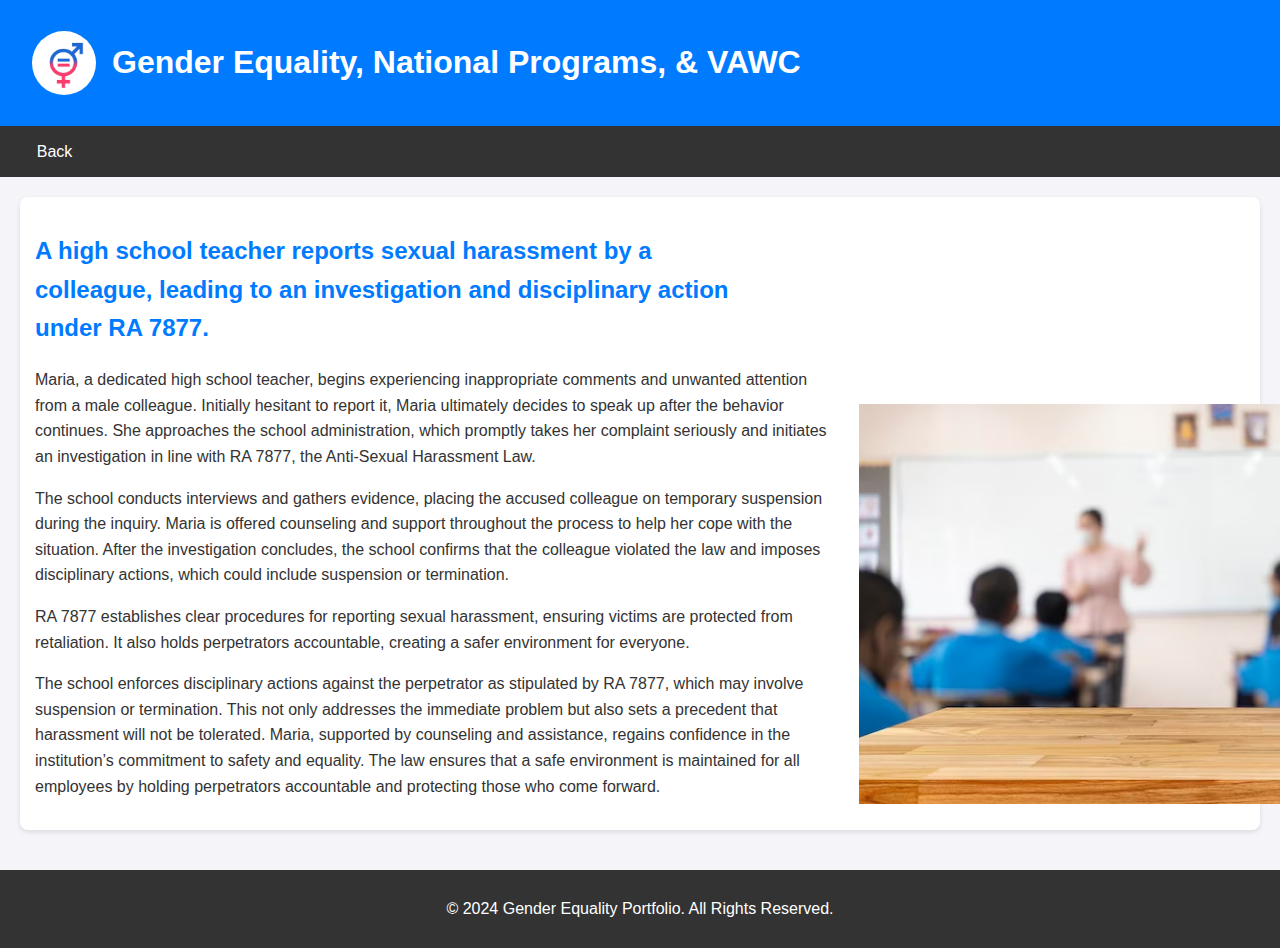
==== assets/pages/caseScene.html @ a0f55da4 "Add files via upload" ====
<!DOCTYPE html>
<html lang="en">
<head>
    <meta charset="UTF-8">
    <meta name="viewport" content="width=device-width, initial-scale=1.0">
    <title>Gender Equality & VAWC</title>
    <link rel="stylesheet" href="../css/styles.css">
    <link rel="stylesheet" href="../css/case.css">
</head>
<body>
    <header>
        <img class="headerLogo" src="../img/360_F_151051865_KNFqSWnLIKBwwTiEg2nc2DbIskFHGrDR.jpg" alt="">
        <h1 style="margin-left: 1rem;">Gender Equality, National Programs, & VAWC</h1>
    </header>
    <nav>
        <ul>
            <li><a href="../../index.html">Back</a></li>
        </ul>
    </nav>

    <main>
        <section id="case-scenario">
            <div class="caseCon">
                <div>
                    <h2>A high school teacher reports sexual harassment by a colleague, leading to an investigation and disciplinary action under RA 7877.</h2>
                    <p>Maria, a dedicated high school teacher, begins experiencing inappropriate comments and unwanted attention from a male colleague. Initially hesitant to report it, Maria ultimately decides to speak up after the behavior continues. She approaches the school administration, which promptly takes her complaint seriously and initiates an investigation in line with RA 7877, the Anti-Sexual Harassment Law.</p>
                    <p>The school conducts interviews and gathers evidence, placing the accused colleague on temporary suspension during the inquiry. Maria is offered counseling and support throughout the process to help her cope with the situation. After the investigation concludes, the school confirms that the colleague violated the law and imposes disciplinary actions, which could include suspension or termination.</p>
                    <p>RA 7877 establishes clear procedures for reporting sexual harassment, ensuring victims are protected from retaliation. It also holds perpetrators accountable, creating a safer environment for everyone.</p>
                    <p>The school enforces disciplinary actions against the perpetrator as stipulated by RA 7877, which may involve suspension or termination. This not only addresses the immediate problem but also sets a precedent that harassment will not be tolerated. Maria, supported by counseling and assistance, regains confidence in the institution’s commitment to safety and equality. The law ensures that a safe environment is maintained for all employees by holding perpetrators accountable and protecting those who come forward.</p>
                </div>
                <img class="caseImg" src="../img/blurry-instructor-teaching-school-female-teacher-standing-classroom-teaches-students-who-are-studying-listening_43780-7454.avif" alt="">
            </div>
        </section>
        
        
    </main>

    <footer>
        <p>&copy; 2024 Gender Equality Portfolio. All Rights Reserved.</p>
    </footer>
</body>
</html>
---- assets/css/styles.css ----
body {
    font-family: Arial, sans-serif;
    margin: 0;
    padding: 0;
    background-color: #f4f4f9;
    color: #333;
    line-height: 1.6;
}

html {
    scroll-behavior: smooth;
}

header {
    background: #007BFF;
    color: white;
    padding: 1em 0;
    display: flex;
    align-items: center;
}

.headerLogo {
    border-radius: 50%;
    height: 4rem;
    margin-left: 2rem;
}

nav ul {
    list-style: none;
    padding: 0;
    margin: 0;
    background: #333;
    overflow: hidden;
    display: flex;
}

nav ul li {
    margin: 0;
    margin-left: 1.5rem;
}

nav ul li a {
    text-decoration: none;
    color: white;
    padding: 0.8em;
    display: block;
}

nav ul li a:hover {
    background: #575757;
}

main {
    padding: 20px;
}

main section {
    margin-bottom: 20px;
    background: white;
    padding: 15px;
    border-radius: 8px;
    box-shadow: 0 2px 5px rgba(0, 0, 0, 0.1);
}

main section h2 {
    color: #007BFF;
}

.newsContainer {
    width: 17rem;
    padding: 15px;
    box-shadow: 0 2px 5px rgba(0, 0, 0, 0.3);
    position: relative;
}

.newsContainer img {
    width: 17rem;
    height: 10rem;
}

.newsContainer a {
    position: absolute;
    bottom: 10px;
}

.case-scenarioCon {
    display: flex; 
    justify-content: space-around;
}

.newsContainer h2:hover {
    cursor: pointer;
    text-decoration: underline;
}

footer {
    text-align: center;
    padding: 10px;
    background: #333;
    color: white;
    position: relative;
}
---- assets/css/case.css ----
.caseCon {
    display: flex;
    gap: 1.5rem;
}

.caseCon p {
    width: 50rem;
}
.caseCon h2 {
    width: 45rem;
}

.caseImg {
    height: 25rem;
    margin-top: 12rem;
}
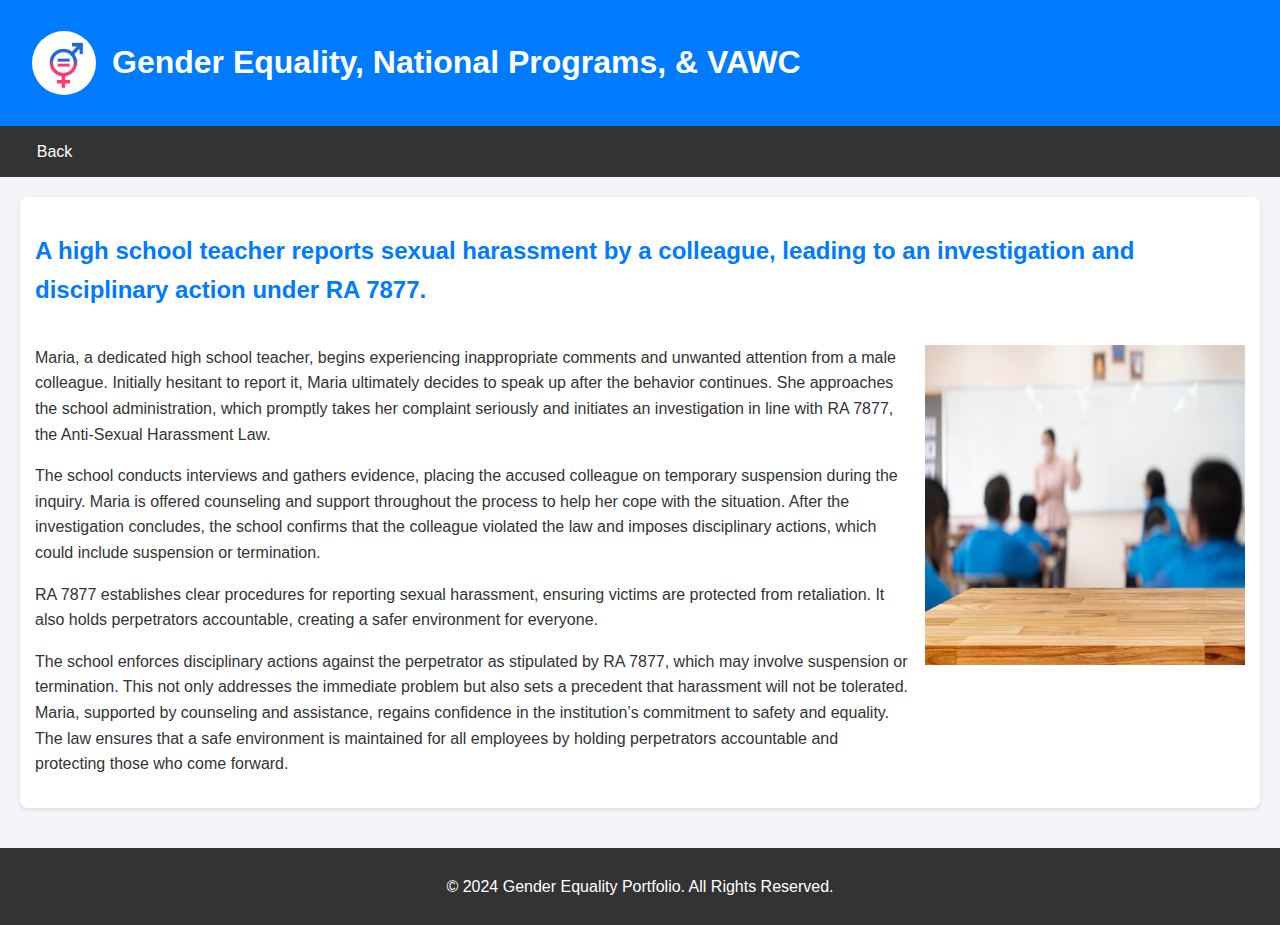
==== commit 0c112758: "Add files via upload" ====
--- a/assets/pages/caseScene.html
+++ b/assets/pages/caseScene.html
@@ -21,14 +21,19 @@
     <main>
         <section id="case-scenario">
             <div class="caseCon">
-                <div>
-                    <h2>A high school teacher reports sexual harassment by a colleague, leading to an investigation and disciplinary action under RA 7877.</h2>
-                    <p>Maria, a dedicated high school teacher, begins experiencing inappropriate comments and unwanted attention from a male colleague. Initially hesitant to report it, Maria ultimately decides to speak up after the behavior continues. She approaches the school administration, which promptly takes her complaint seriously and initiates an investigation in line with RA 7877, the Anti-Sexual Harassment Law.</p>
-                    <p>The school conducts interviews and gathers evidence, placing the accused colleague on temporary suspension during the inquiry. Maria is offered counseling and support throughout the process to help her cope with the situation. After the investigation concludes, the school confirms that the colleague violated the law and imposes disciplinary actions, which could include suspension or termination.</p>
-                    <p>RA 7877 establishes clear procedures for reporting sexual harassment, ensuring victims are protected from retaliation. It also holds perpetrators accountable, creating a safer environment for everyone.</p>
-                    <p>The school enforces disciplinary actions against the perpetrator as stipulated by RA 7877, which may involve suspension or termination. This not only addresses the immediate problem but also sets a precedent that harassment will not be tolerated. Maria, supported by counseling and assistance, regains confidence in the institution’s commitment to safety and equality. The law ensures that a safe environment is maintained for all employees by holding perpetrators accountable and protecting those who come forward.</p>
+                <h2>A high school teacher reports sexual harassment by a colleague, leading to an investigation and disciplinary action under RA 7877.</h2>
+                <div class="asdasd">
+                    <div>
+                        <p>Maria, a dedicated high school teacher, begins experiencing inappropriate comments and unwanted attention from a male colleague. Initially hesitant to report it, Maria ultimately decides to speak up after the behavior continues. She approaches the school administration, which promptly takes her complaint seriously and initiates an investigation in line with RA 7877, the Anti-Sexual Harassment Law.</p>
+                        <p>The school conducts interviews and gathers evidence, placing the accused colleague on temporary suspension during the inquiry. Maria is offered counseling and support throughout the process to help her cope with the situation. After the investigation concludes, the school confirms that the colleague violated the law and imposes disciplinary actions, which could include suspension or termination.</p>
+                        <p>RA 7877 establishes clear procedures for reporting sexual harassment, ensuring victims are protected from retaliation. It also holds perpetrators accountable, creating a safer environment for everyone.</p>
+                        <p>The school enforces disciplinary actions against the perpetrator as stipulated by RA 7877, which may involve suspension or termination. This not only addresses the immediate problem but also sets a precedent that harassment will not be tolerated. Maria, supported by counseling and assistance, regains confidence in the institution’s commitment to safety and equality. The law ensures that a safe environment is maintained for all employees by holding perpetrators accountable and protecting those who come forward.</p>
+                    </div>
+                    <div>
+                        <img class="caseImg" src="../img/blurry-instructor-teaching-school-female-teacher-standing-classroom-teaches-students-who-are-studying-listening_43780-7454.avif" alt="">
+                    </div>
                 </div>
-                <img class="caseImg" src="../img/blurry-instructor-teaching-school-female-teacher-standing-classroom-teaches-students-who-are-studying-listening_43780-7454.avif" alt="">
+                
             </div>
         </section>
         
--- a/assets/css/styles.css
+++ b/assets/css/styles.css
@@ -5,6 +5,7 @@
     background-color: #f4f4f9;
     color: #333;
     line-height: 1.6;
+    overflow-x: hidden;
 }
 
 html {
@@ -32,6 +33,7 @@
     background: #333;
     overflow: hidden;
     display: flex;
+    align-items: center;
 }
 
 nav ul li {
@@ -66,12 +68,6 @@
     color: #007BFF;
 }
 
-.newsContainer {
-    width: 17rem;
-    padding: 15px;
-    box-shadow: 0 2px 5px rgba(0, 0, 0, 0.3);
-    position: relative;
-}
 
 .newsContainer img {
     width: 17rem;
@@ -85,7 +81,9 @@
 
 .case-scenarioCon {
     display: flex; 
-    justify-content: space-around;
+    flex-wrap: wrap;
+    gap: 3rem;
+    justify-content: center;
 }
 
 .newsContainer h2:hover {
@@ -100,3 +98,255 @@
     color: white;
     position: relative;
 }
+
+/* Modal Styling */
+.modal {
+    display: none;
+    position: fixed;
+    top: 0;
+    left: 0;
+    width: 100%;
+    height: 100%;
+    background-color: rgba(0, 0, 0, 0.5);
+    overflow: auto;
+}
+
+.modal-content {
+    background-color: white;
+    margin: 10% auto;
+    padding: 20px;
+    border-radius: 8px;
+    width: 60%;
+    position: relative;
+    box-shadow: 0 5px 15px rgba(0, 0, 0, 0.3);
+}
+
+.close-btn {
+    position: absolute;
+    top: 10px;
+    right: 10px;
+    font-size: 24px;
+    cursor: pointer;
+}
+
+h2, h3 {
+    color: #007BFF;
+}
+
+ul {
+    list-style-type: disc;
+    padding-left: 20px;
+}
+
+.law-item:hover {
+    cursor: pointer;
+    color: blue;
+}
+
+#laws p {
+    text-align: justify;
+}
+
+.coverh1 {
+    margin-left: 2rem;
+    font-size: 3rem;
+    color: white;
+    margin-top: -29rem;
+}
+
+.coverimg {
+    width: 100%;
+    height: 35rem;
+    z-index: -9999;
+}
+
+button {
+    font-size: 1.5rem;
+    border: none;
+    border-radius: 10px;
+    padding: 15px;
+    cursor: pointer;
+    color: white;
+    background: #007BFF;
+}
+
+button:hover {
+    background-color: #0056b3;
+}
+
+.container123 button {
+    margin-left: 2rem;
+}
+
+.fas {
+    background-color: #333;
+    color: white;
+    padding: 10px;
+    border-radius: 50%;
+    margin-right: 15px;
+}
+
+.ulcall {
+    list-style-type: none;
+    display: flex;
+    flex-direction: column;
+    gap: 10px;
+}
+
+#topButton {
+    display: none; /* Hidden by default */
+    position: fixed;
+    bottom: 20px;
+    right: 20px;
+    z-index: 100; /* Ensure it appears above other content */
+    background-color: #007bff; /* Blue background */
+    color: white;
+    border: none;
+    padding: 10px 15px;
+    font-size: 16px;
+    border-radius: 5px;
+    cursor: pointer;
+    box-shadow: 0 4px 6px rgba(0, 0, 0, 0.1);
+    transition: opacity 0.3s ease;
+}
+
+#topButton:hover {
+    background-color: #0056b3; /* Darker blue on hover */
+}
+
+::-webkit-scrollbar {
+    width: 10px;
+}
+
+::-webkit-scrollbar-thumb {
+    border-radius: 8px;
+    background-color:#007BFF;
+}   
+
+
+.hgfh {
+    background-color: #f9f9f9;
+    padding: 15px;
+    border: 1px solid #ddd;
+    border-radius: 8px;
+    box-shadow: 0 2px 5px rgba(0, 0, 0, 0.3);
+    text-align: justify;
+    transition: transform 0.3s ease, box-shadow 0.3s ease;
+}
+
+.afvdsg{
+    display: grid;
+    grid-template-columns: repeat(3, 1fr);
+    gap: 20px;
+    padding: 10px;
+}
+
+.adsfv{
+    width: 100%;
+    height: 8rem;
+}
+
+.fmvkm p {
+    text-align: justify;
+}
+
+.gfdjkgn {
+    display: grid;
+    grid-template-columns: repeat(3, 1fr);
+    gap: 20px;
+    padding: 10px;
+}
+
+.fmvkm {
+    background-color: #f9f9f9;
+    padding: 15px;
+    border: 1px solid #ddd;
+    border-radius: 8px;
+    box-shadow: 0 2px 5px rgba(0, 0, 0, 0.3);
+    transition: transform 0.3s ease, box-shadow 0.3s ease;
+}
+
+.fmvkm:hover,
+.hgfh:hover,
+.newsContainer:hover {
+    transform: scale(1.05);
+    box-shadow: 0 4px 8px rgba(0, 0, 0, 0.2);
+    background-color: #f0f8ff; /* Light blue background on hover */
+    border-color: #007BFF;   /* Green border on hover */
+    cursor: pointer;
+}
+
+
+.newsContainer {
+    width: 17rem;
+    border: 1px solid #ddd;
+    padding: 15px;
+    box-shadow: 0 2px 5px rgba(0, 0, 0, 0.3);
+    position: relative;
+    border-radius: 7px;
+    background-color: #f9f9f9;
+    transition: transform 0.3s ease, box-shadow 0.3s ease;
+}
+
+
+#call-to-action {
+    padding: 20px;
+    background-color: #f7f9fc;
+    border-radius: 8px;
+    box-shadow: 0 4px 8px rgba(0, 0, 0, 0.1);
+    font-family: Arial, sans-serif;
+}
+
+#call-to-action h2 {
+    color: #007BFF;
+    margin-bottom: 20px;
+}
+
+#call-to-action p {
+    font-size: 16px;
+    font-weight: bold;
+    margin-bottom: 10px;
+}
+
+.steps {
+    list-style: none;
+    padding: 0;
+}
+
+.steps li {
+    background-color: #ffffff;
+    margin: 10px 0;
+    padding: 15px;
+    border: 1px solid #ddd;
+    border-radius: 8px;
+    display: flex;
+    align-items: center;
+    gap: 10px;
+    box-shadow: 0 2px 4px rgba(0, 0, 0, 0.1);
+    transition: transform 0.3s ease, box-shadow 0.3s ease;
+}
+
+.steps li:hover {
+    transform: translateY(-5px);
+    box-shadow: 0 4px 8px rgba(0, 0, 0, 0.2);
+}
+
+.steps li::before {
+    content: "✔"; /* Add a checkmark symbol */
+    font-size: 18px;
+    color: #007BFF;
+}
+
+.ulcall {
+    margin-top: 20px;
+    font-size: 14px;
+}
+
+.ulcall li {
+    margin: 5px 0;
+    display: flex;
+    align-items: center;
+    gap: 10px;
+    color: #555;
+}
+
--- a/assets/css/case.css
+++ b/assets/css/case.css
@@ -1,16 +1,16 @@
-.caseCon {
+.asdasd {
     display: flex;
-    gap: 1.5rem;
+    gap: 1rem;
 }
 
-.caseCon p {
-    width: 50rem;
-}
-.caseCon h2 {
-    width: 45rem;
+.asdasd img {
+    margin-top: 1rem;
+    width: 20rem;
+    height: 20rem;
 }
 
-.caseImg {
-    height: 25rem;
-    margin-top: 12rem;
+@media screen and (max-width:1200px) {
+    .asdasd {
+        display: block;
+    }
 }